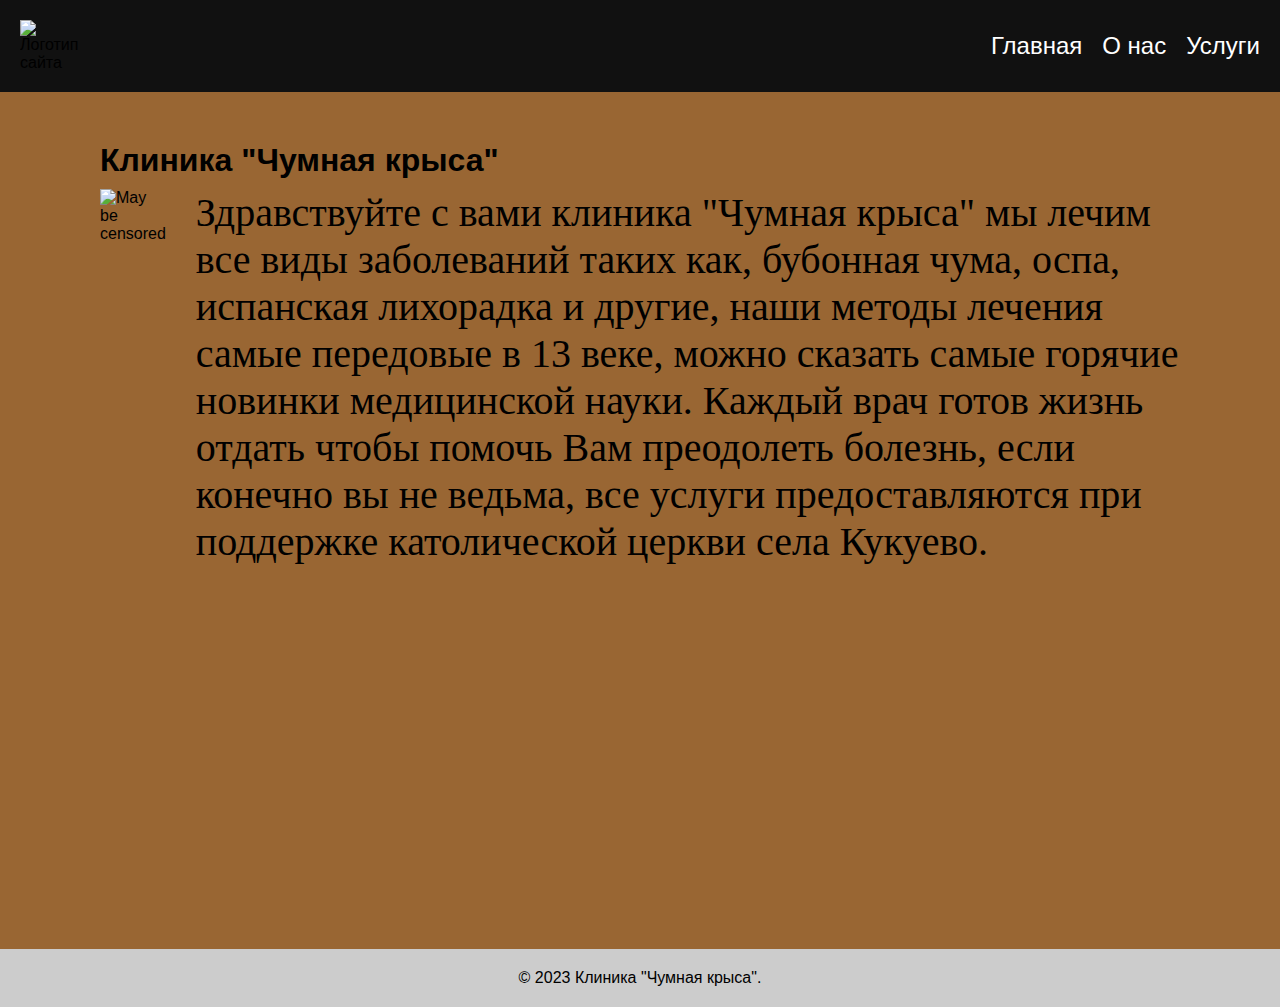
==== site_2/index.html @ 796e1e9a "Add files via upload" ====
<!DOCTYPE html>
<html>

<head>
    <link rel="stylesheet" href="style.css">
<title>Клиника "Чумная крыса"</title>
</head>

<body>
    <div id="header"><img src="images/golden_mouse.png" alt="Логотип сайта" id="logo" onclick="location.href = 'index.html'">
        <div class="links">
            <a href="index.html">Главная</a>
            <a href="about.html">О нас</a>
            <a href="services.html">Услуги</a>
        </div>
    </div>
    <div id="content">
        <h1>Клиника "Чумная крыса"</h1>
        <div style="display: flex;column-gap: 30px; margin-top: 10px;">
            <img src="images/plague-doctor-plague.gif" alt="May be censored" height="710">
            <p>Здравствуйте с вами клиника "Чумная крыса" мы лечим все виды заболеваний таких как, бубонная чума, оспа, испанская лихорадка и другие, наши методы лечения самые передовые в 13 веке, можно сказать самые горячие новинки медицинской науки.
Каждый врач готов жизнь отдать чтобы помочь Вам преодолеть болезнь, если конечно вы не ведьма, все услуги предоставляются при поддержке католической церкви села Кукуево. </p>
        </div>
    </div>
    <div id="footer">
        &copy; 2023 Клиника "Чумная крыса".
    </div>
    <script>
        let key = '';
        document.onkeyup = (e) => {
            if (e.key == 'L') {
                key = ''
                return;
            }
            key += e.key
            if (key == 'q1w2e3r4t5y6') {
                location.href = 'game.html'
            }
        }
    </script>
</body>

</html>
---- site_2/style.css ----
*
{
    margin: 0;
    padding: 0;
    box-sizing: border-box;
}

a
{
    text-decoration: none;
}

html
{
    min-height: 100dvh;
}

body
{
    font-family: Arial, sans-serif;
    background-color: #996633;
    min-height: 100dvh;
}

#header
{
    background-color: #111111;
    padding: 20px;
    display: flex;
    justify-content: space-between;
    align-items: center;
}

#header .links
{
    display: flex;
    column-gap: 20px;
}

#header a
{
    color: white;
    font-size: 24px;
}

#header img
{
    float: right;
    width: 60px;
    height: auto;
}

#content
{
    padding: 50px 100px;
    height: 100%;
    color: black !important;
}

#content a
{
    color: skyblue;
}

#footer
{
    background-color: #ccc;
    padding: 20px;
    text-align: center;
}

.animated:focus
{
    animation: some_animation 0.1s infinite linear;
}

body:has(.animated:focus) {

    animation: ert 0.1s infinite linear;
}


p
{
    font-family: 'Times New Roman', Times, serif;
    font-size: 40px;
}
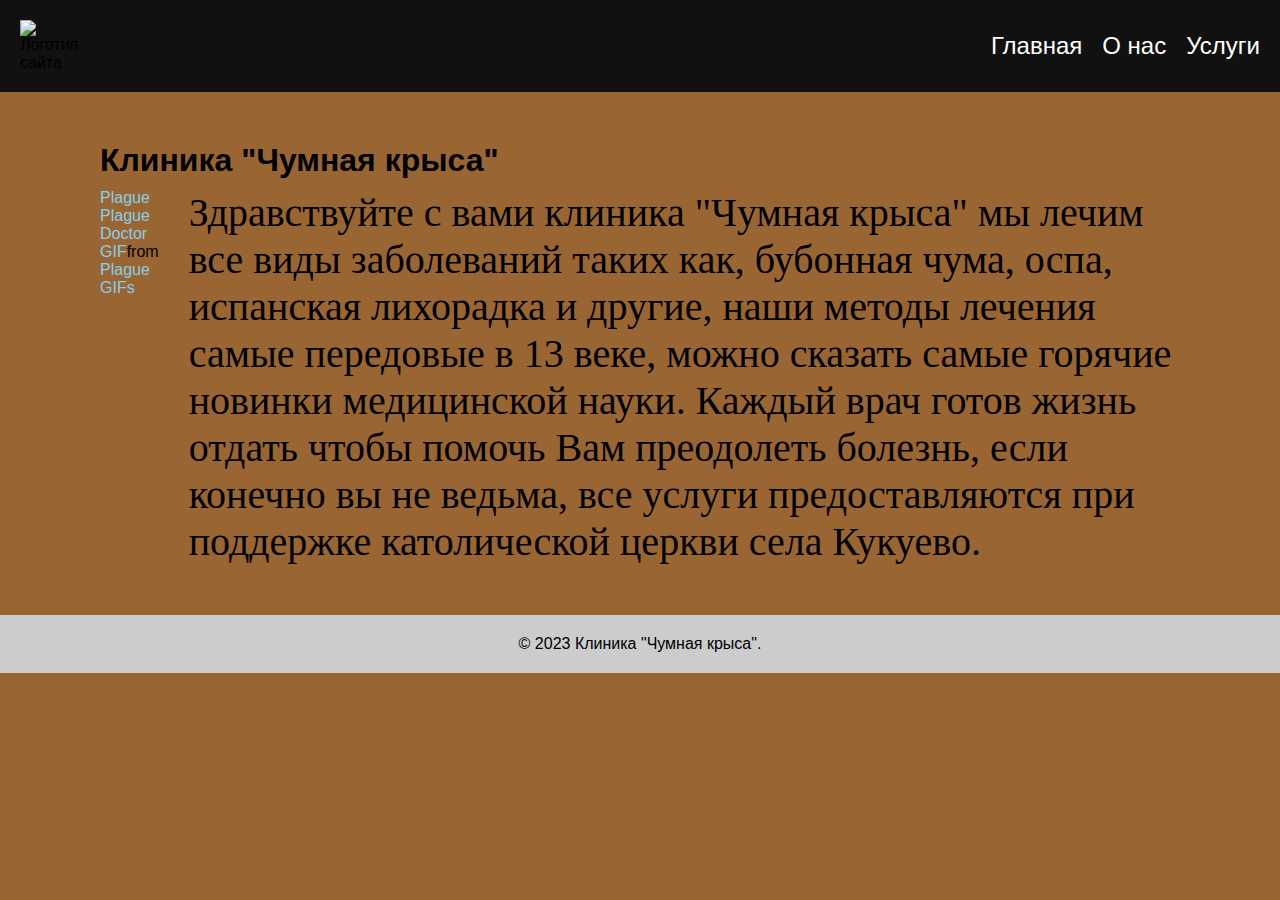
==== commit ab9bf89b: "Update index.html" ====
--- a/site_2/index.html
+++ b/site_2/index.html
@@ -17,7 +17,7 @@
     <div id="content">
         <h1>Клиника "Чумная крыса"</h1>
         <div style="display: flex;column-gap: 30px; margin-top: 10px;">
-            <img src="images/plague-doctor-plague.gif" alt="May be censored" height="710">
+            <div class="tenor-gif-embed" data-postid="19569698" data-share-method="host" data-aspect-ratio="0.8" data-width="100%"><a href="https://tenor.com/view/plague-plague-doctor-doctor-disease-walk-gif-19569698">Plague Plague Doctor GIF</a>from <a href="https://tenor.com/search/plague-gifs">Plague GIFs</a></div> <script type="text/javascript" async src="https://tenor.com/embed.js"></script>
             <p>Здравствуйте с вами клиника "Чумная крыса" мы лечим все виды заболеваний таких как, бубонная чума, оспа, испанская лихорадка и другие, наши методы лечения самые передовые в 13 веке, можно сказать самые горячие новинки медицинской науки.
 Каждый врач готов жизнь отдать чтобы помочь Вам преодолеть болезнь, если конечно вы не ведьма, все услуги предоставляются при поддержке католической церкви села Кукуево. </p>
         </div>
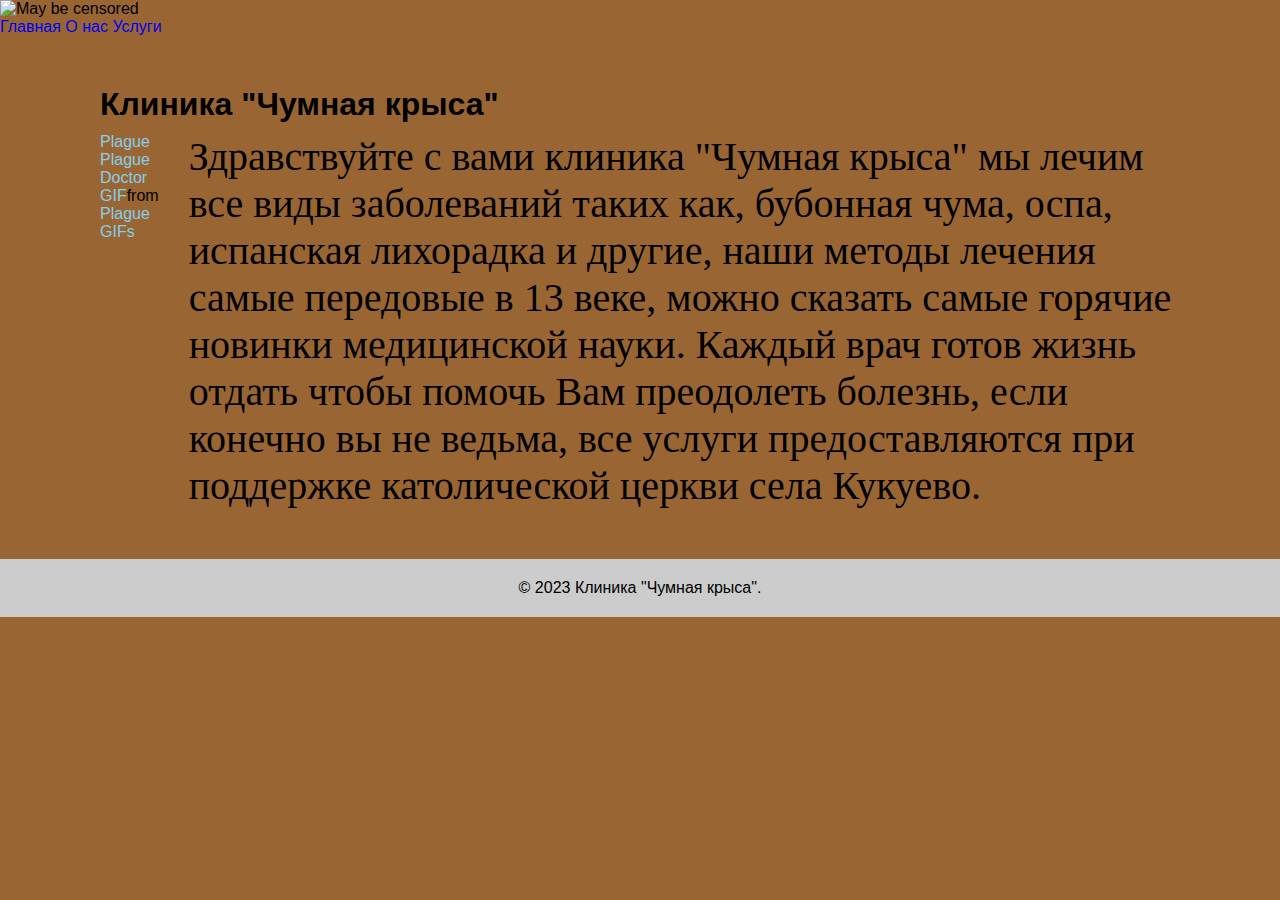
==== commit 7a9f296d: "Update index.html" ====
--- a/site_2/index.html
+++ b/site_2/index.html
@@ -7,8 +7,8 @@
 </head>
 
 <body>
-    <div id="header"><img src="images/golden_mouse.png" alt="Логотип сайта" id="logo" onclick="location.href = 'index.html'">
-        <div class="links">
+    <img src="images/plague-doctor-plague.gif" alt="May be censored" height="710">
+    <div class="links">
             <a href="index.html">Главная</a>
             <a href="about.html">О нас</a>
             <a href="services.html">Услуги</a>
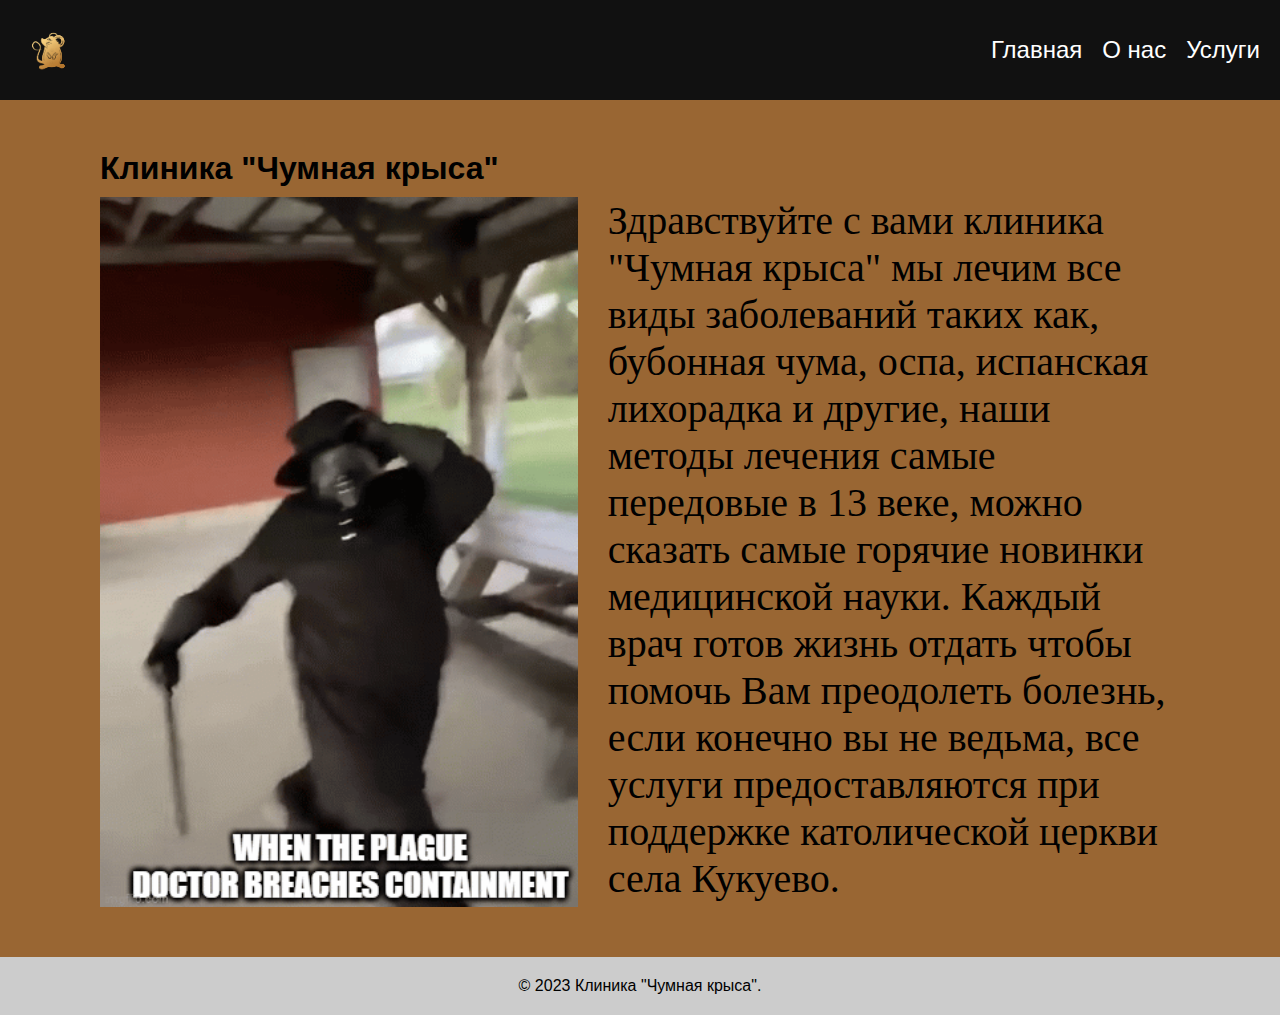
==== commit d6919eb0: "Add files via upload" ====
--- a/site_2/index.html
+++ b/site_2/index.html
@@ -7,8 +7,8 @@
 </head>
 
 <body>
-    <img src="images/plague-doctor-plague.gif" alt="May be censored" height="710">
-    <div class="links">
+    <div id="header"><img src="images/golden_mouse.png" alt="Логотип сайта" id="logo" onclick="location.href = 'index.html'">
+        <div class="links">
             <a href="index.html">Главная</a>
             <a href="about.html">О нас</a>
             <a href="services.html">Услуги</a>
@@ -17,7 +17,7 @@
     <div id="content">
         <h1>Клиника "Чумная крыса"</h1>
         <div style="display: flex;column-gap: 30px; margin-top: 10px;">
-            <div class="tenor-gif-embed" data-postid="19569698" data-share-method="host" data-aspect-ratio="0.8" data-width="100%"><a href="https://tenor.com/view/plague-plague-doctor-doctor-disease-walk-gif-19569698">Plague Plague Doctor GIF</a>from <a href="https://tenor.com/search/plague-gifs">Plague GIFs</a></div> <script type="text/javascript" async src="https://tenor.com/embed.js"></script>
+            <img src="images/plague-doctor-plague.gif" alt="May be censored" height="710">
             <p>Здравствуйте с вами клиника "Чумная крыса" мы лечим все виды заболеваний таких как, бубонная чума, оспа, испанская лихорадка и другие, наши методы лечения самые передовые в 13 веке, можно сказать самые горячие новинки медицинской науки.
 Каждый врач готов жизнь отдать чтобы помочь Вам преодолеть болезнь, если конечно вы не ведьма, все услуги предоставляются при поддержке католической церкви села Кукуево. </p>
         </div>
